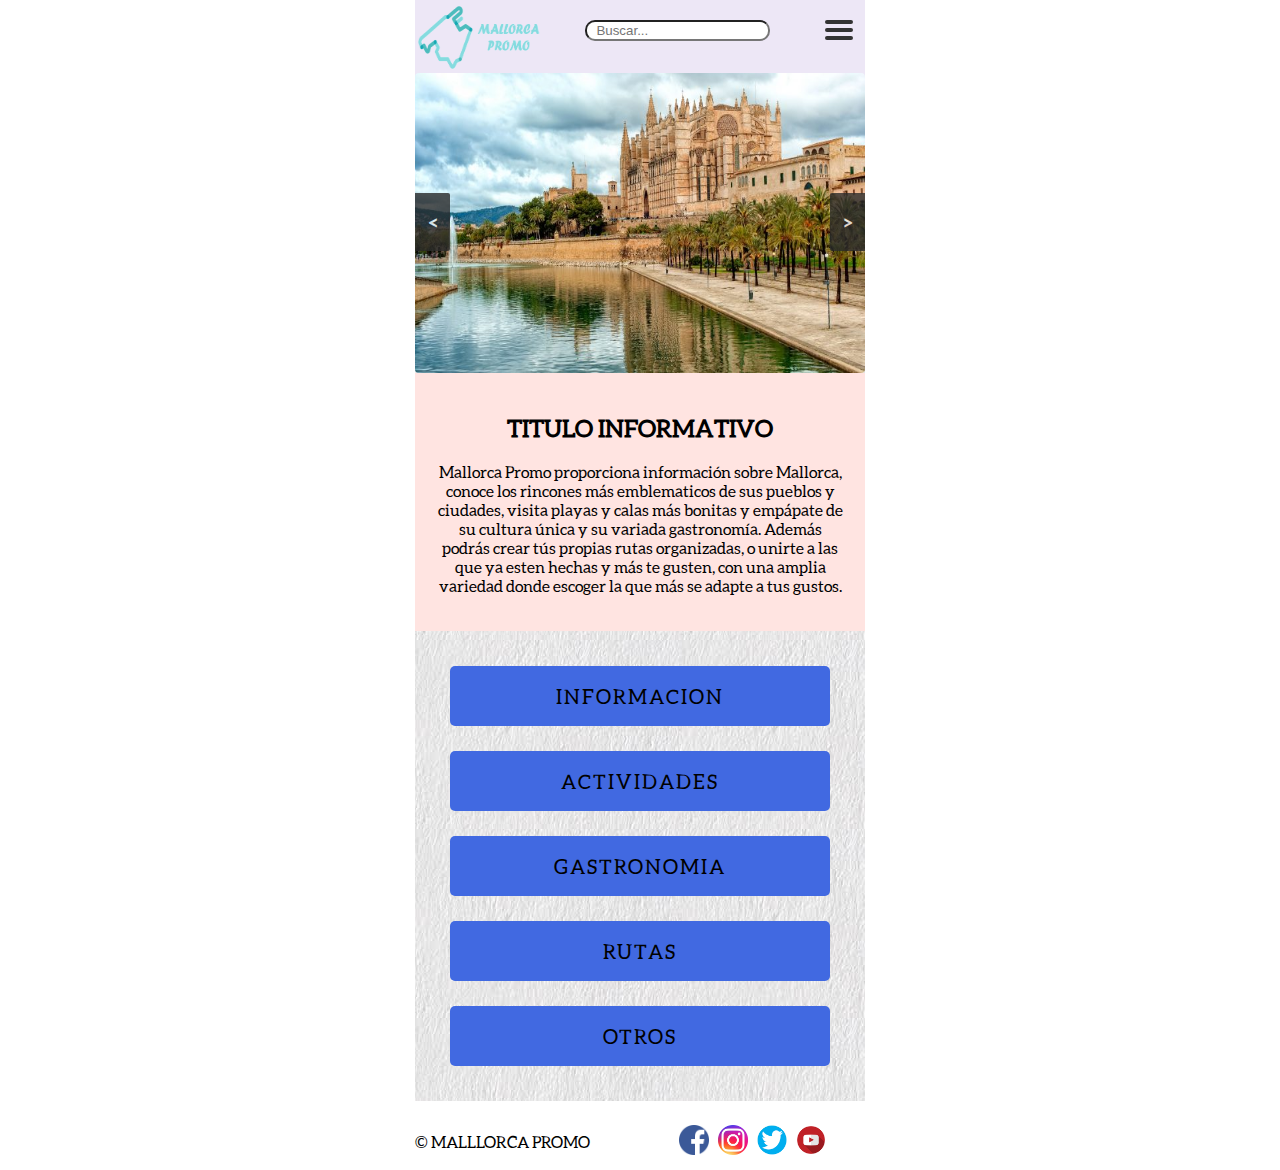
==== templates/index.html @ 4aa3db25 "modificación página rutas" ====
<!DOCTYPE html>
<html lang="en">
<head>
    <meta charset="UTF-8">
    <meta name="viewport" content="width=device-width, initial-scale=1.0">
    <meta http-equiv="X-UA-Compatible" content="ie=edge">
    <script src="https://ajax.googleapis.com/ajax/libs/jquery/3.3.1/jquery.min.js"></script>
    <script src="../js/script.js"></script>
    <link rel="stylesheet" href="../css/style.css" />
    <link rel="shortcut icon" href="/favicon.ico" /> 
    <title>Mallorca Promo</title>
</head>
<body>
    <header>
        <div class="logo">
            <a href="index.html"><img class="logoWeb" src="../img/logo.png"></a>
        </div>
        <div class="buscador">
            <input type="search" placeholder="  Buscar...">
        </div>
        <div class="menu">
            <div class="hamburger">
                <div class="_layer -top"></div>
                <div class="_layer -mid"></div>
                <div class="_layer -bottom"></div>
            </div>
            <nav class="menuppal">
                <ul>
                    <li><a href="index.html">Inicio</a></li>
                    <li><a href="#">Información general</a></li>
                    <li><a href="#">Gastronomia</a></li>
                    <li><a href="rutasProgramadas.html">Rutas programadas</a></li>
                    <li><a href="rutas.html">Configurar rutas</a></li>
                    <li><a href="#">Otros</a></li>
                </ul>
            </nav>
        </div>
    </header>
    <div id="container">
        <div id="slider">
            <a href="#" class="control_next">></a>
            <a href="#" class="control_prev"><</a>
            <ul>
                <li><img class="img" src="../img/mallorca1.jpg"></li>
                <li><img class="img" src="../img/mallorca2.jpg"></li>
                <li><img class="img" src="../img/mallorca3.jpg"></li>
                <li><img class="img" src="../img/mallorca4.jpg"></li>
            </ul>  
        </div>
        <div class="texto">
            <h2>Titulo informativo</h2>
            <p>Mallorca Promo proporciona información sobre Mallorca, conoce los rincones más emblematicos de sus pueblos y ciudades, 
                    visita playas y calas más bonitas y empápate de su cultura única y su variada gastronomía.
                    Además podrás crear tús propias rutas organizadas, o unirte a las que ya esten hechas y más te gusten, con una amplia 
                    variedad donde escoger la que más se adapte a tus gustos.</p>
        </div>
        <div class="opciones">
            <a href="#" class="opcion informacion"><li>Informacion</li></a>
            <a href="#" class="opcion actividades"><li>Actividades</li></a>
            <a href="#" class="opcion gastronomia"><li>Gastronomia</li></a>
            <a href="rutasProgramadas.html" class="opcion rutas"><li>Rutas</li></a>
            <a href="#" class="opcion otros"><li>Otros</li></a>
        </div>
    </div>
    <footer>
        <div class="copyright">
            <p>&copy; MALLLORCA PROMO</p>
        </div>
        <div class="social">
            <a href="https://www.facebook.com/Mallorca-News-601424769951018/"><img src="../img/social/facebook.png"></a>
            <a href="https://www.instagram.com/mallorca/?hl=es"><img src="../img/social/instagram.png"></a>
            <a href="https://twitter.com/visit_mallorca"><img src="../img/social/twitter.png"></a>
            <a href="https://www.youtube.com/user/facebookhipho"><img src="../img/social/youtube.png"></a>
        </div>
    </footer>
</body>
</html>
---- css/style.css ----
@font-face {
    font-family: 'Aleo';
    src: url('../fonts/Aleo-Regular.otf') format("opentype");
}
@font-face {
    font-family: 'AleoBold';
    font-weight: bold;
    src: url('../fonts/Aleo-Regular.otf') format("opentype");
}
body{
    max-width: 450px;
    margin: 0 auto;
    font-family: 'Aleo';
}
/*-------------------------Header-----------------------------*/

header{
    width: 100%;
    display: flex;
    position: relative;
    background-color: #EDE7F6;
}

.logo{
    width: 30%;
}

.logo .logoWeb{
    width: 100%;
    height: 75px;
}

.buscador{
    width: 40%;
}
.buscador input{
    margin: 20px 0 0 35px;
    border-radius: 10px;
}

.menu{
    width: 30%;
}

.menu .burguer{

}


/*-----------------------Hamburguesa(Menu)---------------------*/

.hamburger{
	position: relative;
    background-color: transparent;
	left: 75px;
	top: 0;
	height: 30px;
	width: 30px;
	padding: 20px 20px;
	-webkit-transform: translate3d(0, 0, 0);
	transform: translate3d(0, 0, 0);
	-webkit-transition: -webkit-transform 0.25s cubic-bezier(0.05, 1.04, 0.72, 0.98);
	transition: transform 0.25s cubic-bezier(0.05, 1.04, 0.72, 0.98);
	z-index: 1002;
	cursor: pointer;
	-webkit-user-select: none;
	-moz-user-select: none;
	-ms-user-select: none;
	user-select: none
}
.hamburger.is-active{
    background-color:none;
}
._layer{
	background:#333333;
	margin-bottom:4px;
	border-radius:2px;
	width:28px;
	height:4px;
	opacity:1;
	-webkit-transform:translate3d(0, 0, 0);
	transform:translate3d(0, 0, 0);
	-webkit-transition:all 0.25s cubic-bezier(0.05, 1.04, 0.72, 0.98);
	transition:all 0.25s cubic-bezier(0.05, 1.04, 0.72, 0.98);
}
.hamburger:hover .-top{
	-webkit-transform:translateY(-100%);
	-ms-transform:translateY(-100%);
	transform:translateY(-100%);
}
.hamburger:hover .-bottom{
	-webkit-transform:translateY(100%);
	-ms-transform:translateY(100%);
	transform:translateY(100%);
}
.hamburger.is-active .-top{
	-webkit-transform:translateY(200%) rotate(45deg) !important;
	-ms-transform:translateY(200%) rotate(45deg) !important;
	transform:translateY(200%) rotate(45deg) !important;
}
.hamburger.is-active .-mid{
	opacity:0;
}
.hamburger.is-active .-bottom{
	-webkit-transform:translateY(-200%) rotate(135deg) !important;
	-ms-transform:translateY(-200%) rotate(135deg) !important;
	transform:translateY(-200%) rotate(135deg) !important;
}
.menuppal.is_active{
    transform: translate3d(0px, 0px, 0px);
}
.menuppal{
    display: none;
    background-color: aliceblue;
    bottom: 0;
    height: 420px;
    left: 0;
    position: absolute;
    top: 420px;
    transform: translate3d(0px, -100%, 0px);
    transition: transform 0.35s cubic-bezier(0.05, 1.04, 0.72, 0.98) 0s;
    width: 100%;
    z-index: 1001;
}
.menuppal ul{
    margin:0;padding:0;
}
.menuppal ul li {
    list-style: none;
	text-align:center;
	font-family: Verdadna, Arial, Helvetica;
	color:$nav-color-text;
	font-size:1.5rem;
	line-height:3em;
	height:3em;
    color:#369;
	text-transform:none;
	font-weight:bold;
}
.menuppal ul li a{
    text-decoration:none;
    color:#369;
}
.menuppal ul li a:hover{
    text-decoration:none;
    color:#333;
}

/*-------------------------Container-----------------------------*/

#container{
    width: 100%;
    background-image: url('../img/fondo.jpg');
    margin-top: -25px;
}

/*-------------------------Slider----------------------*/

#slider {
    position: relative;
    overflow: hidden;
    margin: 20px auto 0 auto;
    border-radius: 4px;
}
#slider ul {
    position: relative;
    margin: 0;
    padding: 0;
    height: 200px;
    list-style: none;
}
#slider ul li {
    position: relative;
    display: block;
    float: left;
    margin: 0;
    padding: 0;
    width: 450px;
    height: 300px;
    background: #ccc;
    text-align: center;
    line-height: 300px;
}
#slider ul li img {
    width: 100%;
    height: 100%;
}
a.control_prev, a.control_next {
    position: absolute;
    top: 40%;
    z-index: 999;
    display: block;
    padding: 4% 3%;
    width: auto;
    height: auto;
    background: #2a2a2a;
    color: #fff;
    text-decoration: none;
    font-weight: 600;
    font-size: 18px;
    opacity: 0.8;
    cursor: pointer;
}
a.control_prev:hover, a.control_next:hover {
    opacity: 1;
    -webkit-transition: all 0.2s ease;
}
a.control_prev {
    border-radius: 0 2px 2px 0;
}
a.control_next {
    right: 0;
    border-radius: 2px 0 0 2px;
}

/*---------------Texto informativo------------------*/

.texto{
    text-align: center;
    background-color: mistyrose;
    padding: 20px;
}
.texto h2{
    text-transform: uppercase;
}
.texto p{

}

/*-----------------------Opciones----------------------*/

.opciones{
    width: 100%;
    text-align: center;
    padding: 10px 0;
}
.opciones a{
    width: 80%;
    text-decoration: none;
    color: black;
}
.opciones a li{
    list-style: none;
    width: 80%;
    height: 40px;
    background-color: royalblue;
    margin: 25px auto;
    padding: 10px;
    font-size: 20px;
    text-transform: uppercase;
    letter-spacing: 2px;
    display: flex;
    justify-content: center;
    align-content: center;
    flex-direction: column;
    border-radius: 5px;
}
.opciones a li:hover{
    padding: 15px;
}

/*--------------------------FOOTER--------------------------*/
footer{
    margin-top: 15px;
    display: inline-block;
    width: 100%;
}

.copyright{
    width: 40%;
    float: left;
    margin-right: 45px;
}
.social{
    width: 50%;
    float: left;
    text-align: center;
    margin-top: 6px;
}
.social a{

}
.social a img{
    width: 30px;
    height: 30px;
    padding: 3px;
}
.social a img:hover{
    width: 35px;
    height: 35px;
}




/*--------------------------------------------------
------------------Rutas programadas-----------------
----------------------------------------------------*/

#content{
    width: 100%;
    margin: 0 auto;
    background: url(img/fondo.jpg);
    font-family: cursive;
}
h1 {
    text-align: center;
}
.fecha, .lugar, .estacion, .actividad, .transporte, .bg_gastronomia {
    width: 45%;
    text-align: center;
    float: left;
    margin: 10px;
}
.lugarProg, .estacionProg, .actividadProg, .transporteProg, .bg_gastronomiaProg {
    width: 45%;
    height: 130px;
    text-align: center;
    float: left;
    margin: 10px;
    border-radius: 5px;
}

.lugarProg{
    background: url("../img/rutas/ciudades/llucmajor.jpg") no-repeat;
    background-size: cover;
}
.estacionProg{
    background: url("../img/rutas/estaciones/verano.jpg") no-repeat;
    background-size: cover;
}
.actividadProg{
    background: url("../img/rutas/deportes/tennis.jpg") no-repeat;
    background-size: cover;
}
.transporteProg{
    background: url("../img/rutas/transportes/autobus.jpg") no-repeat;
    background-size: cover;
}
.bg_gastronomiaProg{
    background: url("../img/rutas/gastronomia/illes.jpg") no-repeat;
    background-size: cover;
}

.resultado{
    padding-top: 22px;
    color: black;
    font-size: 22px;
    font-weight: bold;
}


/*-----------------------------------------------
-------------------RUTAS-------------------------
-----------------------------------------------*/

select{
    width: 100%;
    height: 130px;
    text-align: center;
    -moz-appearance: none;
    -webkit-appearance: none;
    appearance: none;
    background-size: cover;
    font-size: 22px;
    color: #fff;
    padding-left: 30%;
    border-radius: 5px;
    cursor: pointer;
    background-color: rgb(213, 215, 216);
}
select:hover{
    background-color: rgb(194, 196, 221);
}
select option{
    color: #000;
}


.btn-next{
    width: 100%;
    text-align: center;
    float: left;
    margin: 0 auto;
}

.btn-next button {
    padding: 20px;
    margin-top: 5%;
    background-color: rgb(0, 214, 0);
    border-radius: 5px;
    border: none;
    cursor: pointer;
    width: 95%;
}
.btn-next button:hover {
    background: rgb(0, 128, 0);
}


#datepicker {
    height: 125px;
    width: 95%;
    text-align: center;
    background-color: rgb(213, 215, 216);
    border-radius: 5px;
}

input[type="date" i],
input[type="month" i],
input[type="week" i]{
    font-size: 23px;
    color: #FFF;
}

input[type=date]::-webkit-inner-spin-button,
input[type=date]::-webkit-outer-spin-button {
  -webkit-appearance: none;
  margin: 0;
}
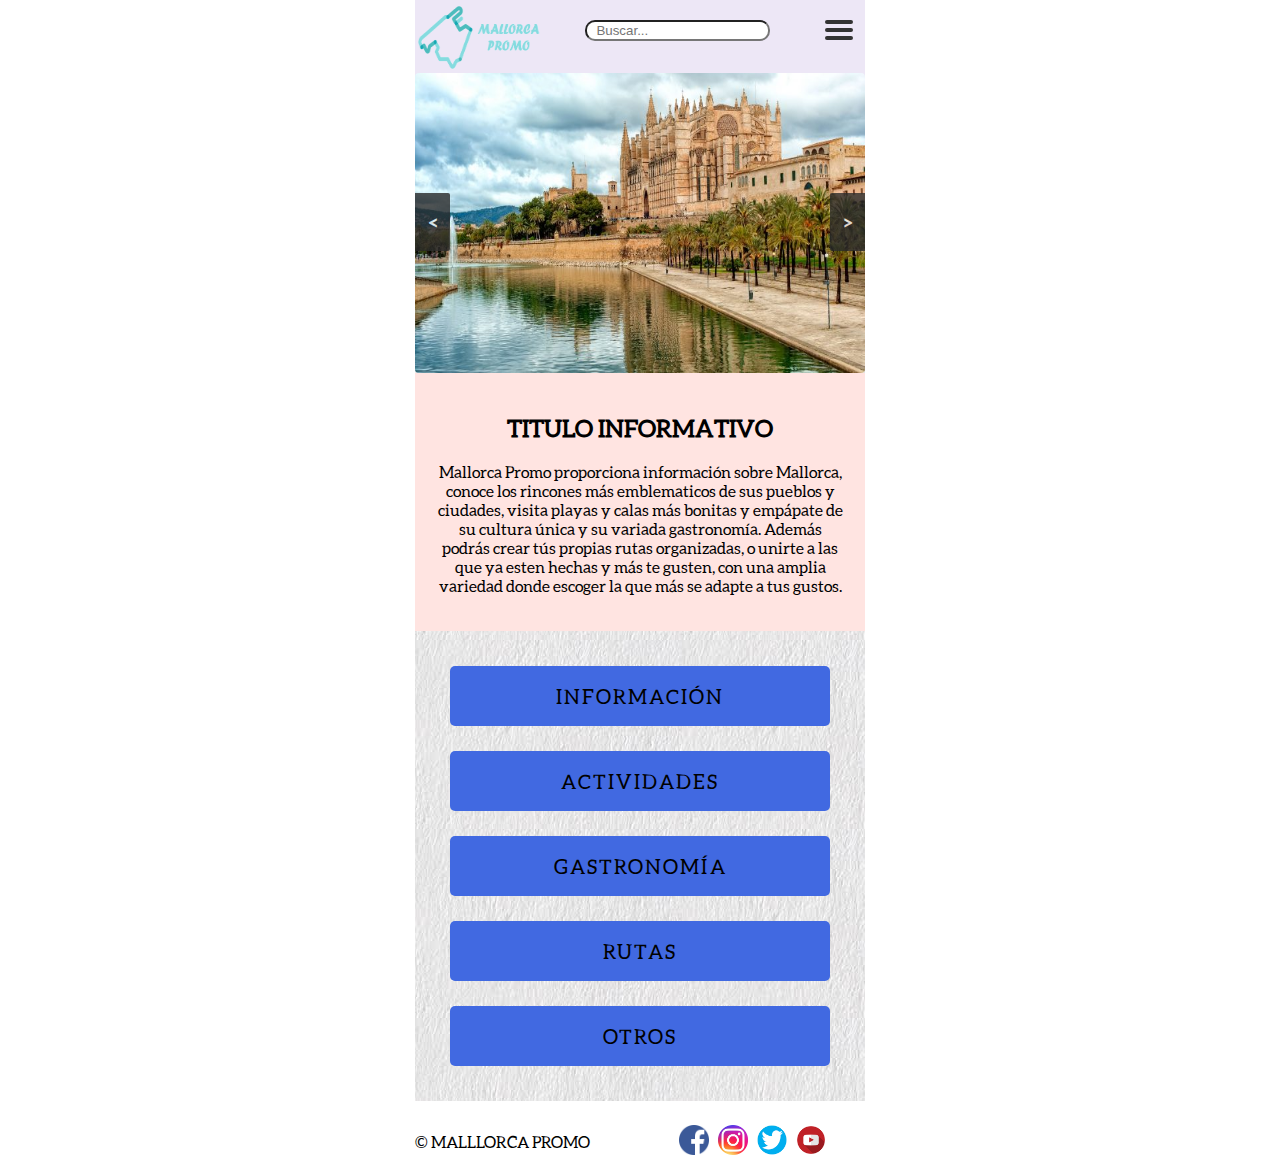
==== commit 1a609d0f: "añadidas página gastronomia y resumen de rutas" ====
--- a/templates/index.html
+++ b/templates/index.html
@@ -28,7 +28,7 @@
                 <ul>
                     <li><a href="index.html">Inicio</a></li>
                     <li><a href="#">Información general</a></li>
-                    <li><a href="#">Gastronomia</a></li>
+                    <li><a href="gastronomia.html">Gastronomía</a></li>
                     <li><a href="rutasProgramadas.html">Rutas programadas</a></li>
                     <li><a href="rutas.html">Configurar rutas</a></li>
                     <li><a href="#">Otros</a></li>
@@ -55,9 +55,9 @@
                     variedad donde escoger la que más se adapte a tus gustos.</p>
         </div>
         <div class="opciones">
-            <a href="#" class="opcion informacion"><li>Informacion</li></a>
+            <a href="#" class="opcion informacion"><li>Información</li></a>
             <a href="#" class="opcion actividades"><li>Actividades</li></a>
-            <a href="#" class="opcion gastronomia"><li>Gastronomia</li></a>
+            <a href="#" class="opcion gastronomia"><li>Gastronomía</li></a>
             <a href="rutasProgramadas.html" class="opcion rutas"><li>Rutas</li></a>
             <a href="#" class="opcion otros"><li>Otros</li></a>
         </div>
--- a/css/style.css
+++ b/css/style.css
@@ -312,7 +312,8 @@
     float: left;
     margin: 10px;
 }
-.lugarProg, .estacionProg, .actividadProg, .transporteProg, .bg_gastronomiaProg {
+.lugarProg, .estacionProg, .actividadProg, .transporteProg, .bg_gastronomiaProg,
+.restauranteUno, .restauranteDos, .restauranteTres, .restauranteCuatro{
     width: 45%;
     height: 130px;
     text-align: center;
@@ -417,4 +418,26 @@
 input[type=date]::-webkit-outer-spin-button {
   -webkit-appearance: none;
   margin: 0;
-}+}
+
+/*-----------------------------------------------
+-------------------GASTRONOMIA-------------------
+-----------------------------------------------*/
+
+.restauranteUno{
+    background: url("../img/rutas/gastronomia/balagan.jpg") no-repeat;
+    background-size: cover;
+}
+.restauranteDos{
+    background: url("../img/rutas/gastronomia/illes.jpg") no-repeat;
+    background-size: cover;
+}
+.restauranteTres{
+    background: url("../img/rutas/gastronomia/roqueta.jpg") no-repeat;
+    background-size: cover;
+}
+.restauranteCuatro{
+    background: url("../img/rutas/gastronomia/tercera.jpg") no-repeat;
+    background-size: cover;
+}
+
